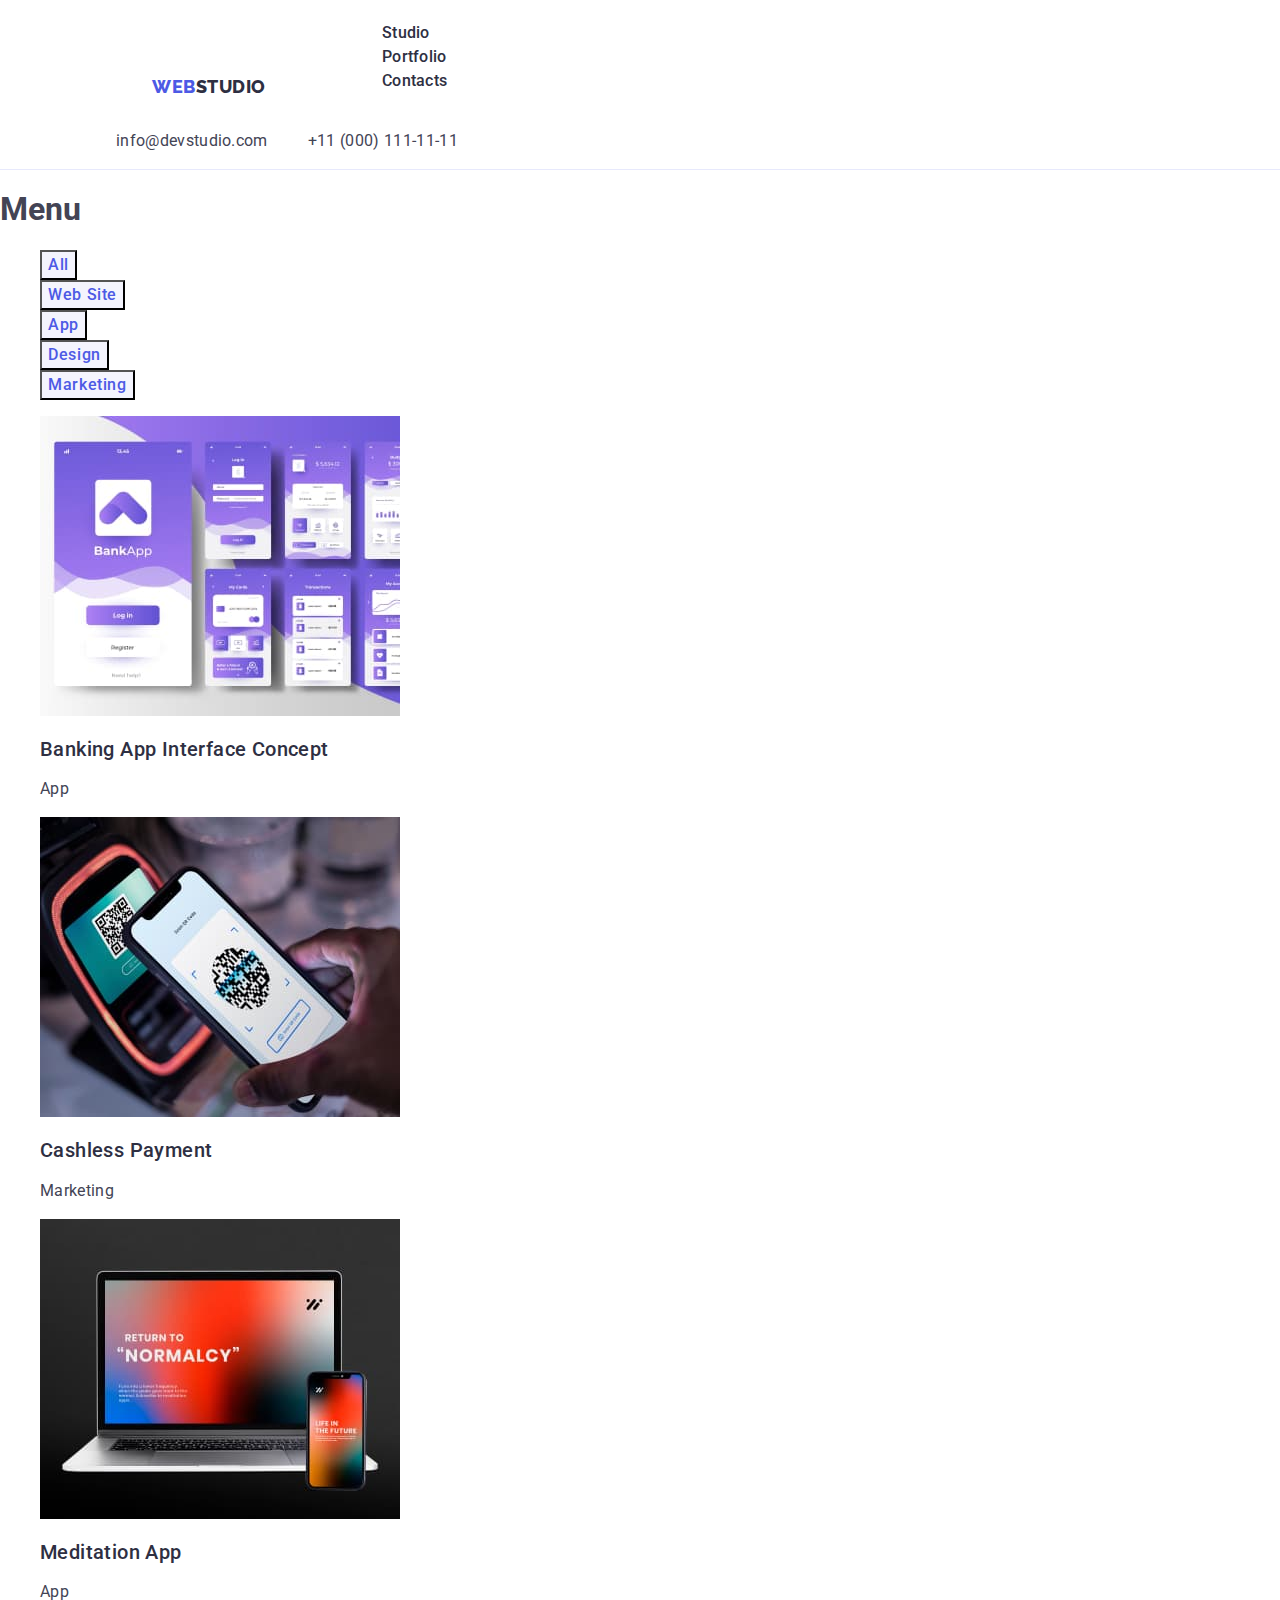
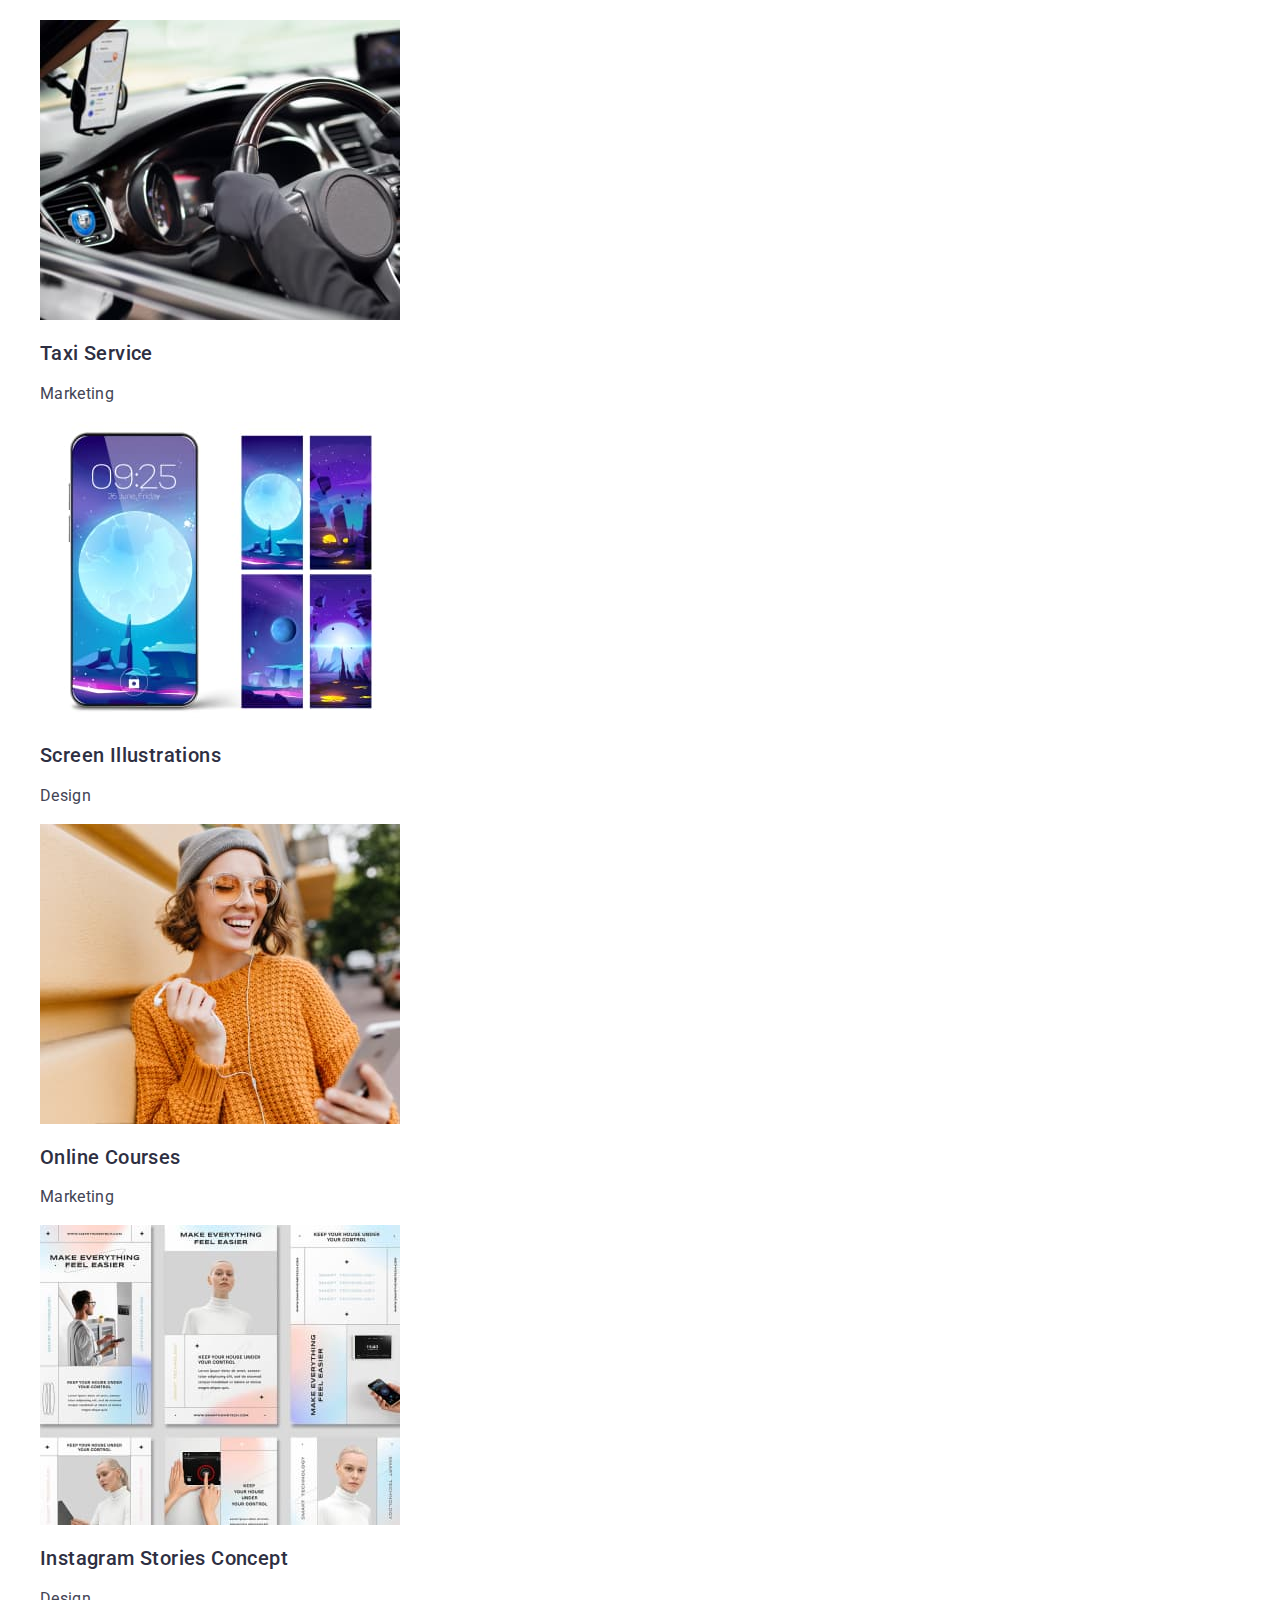
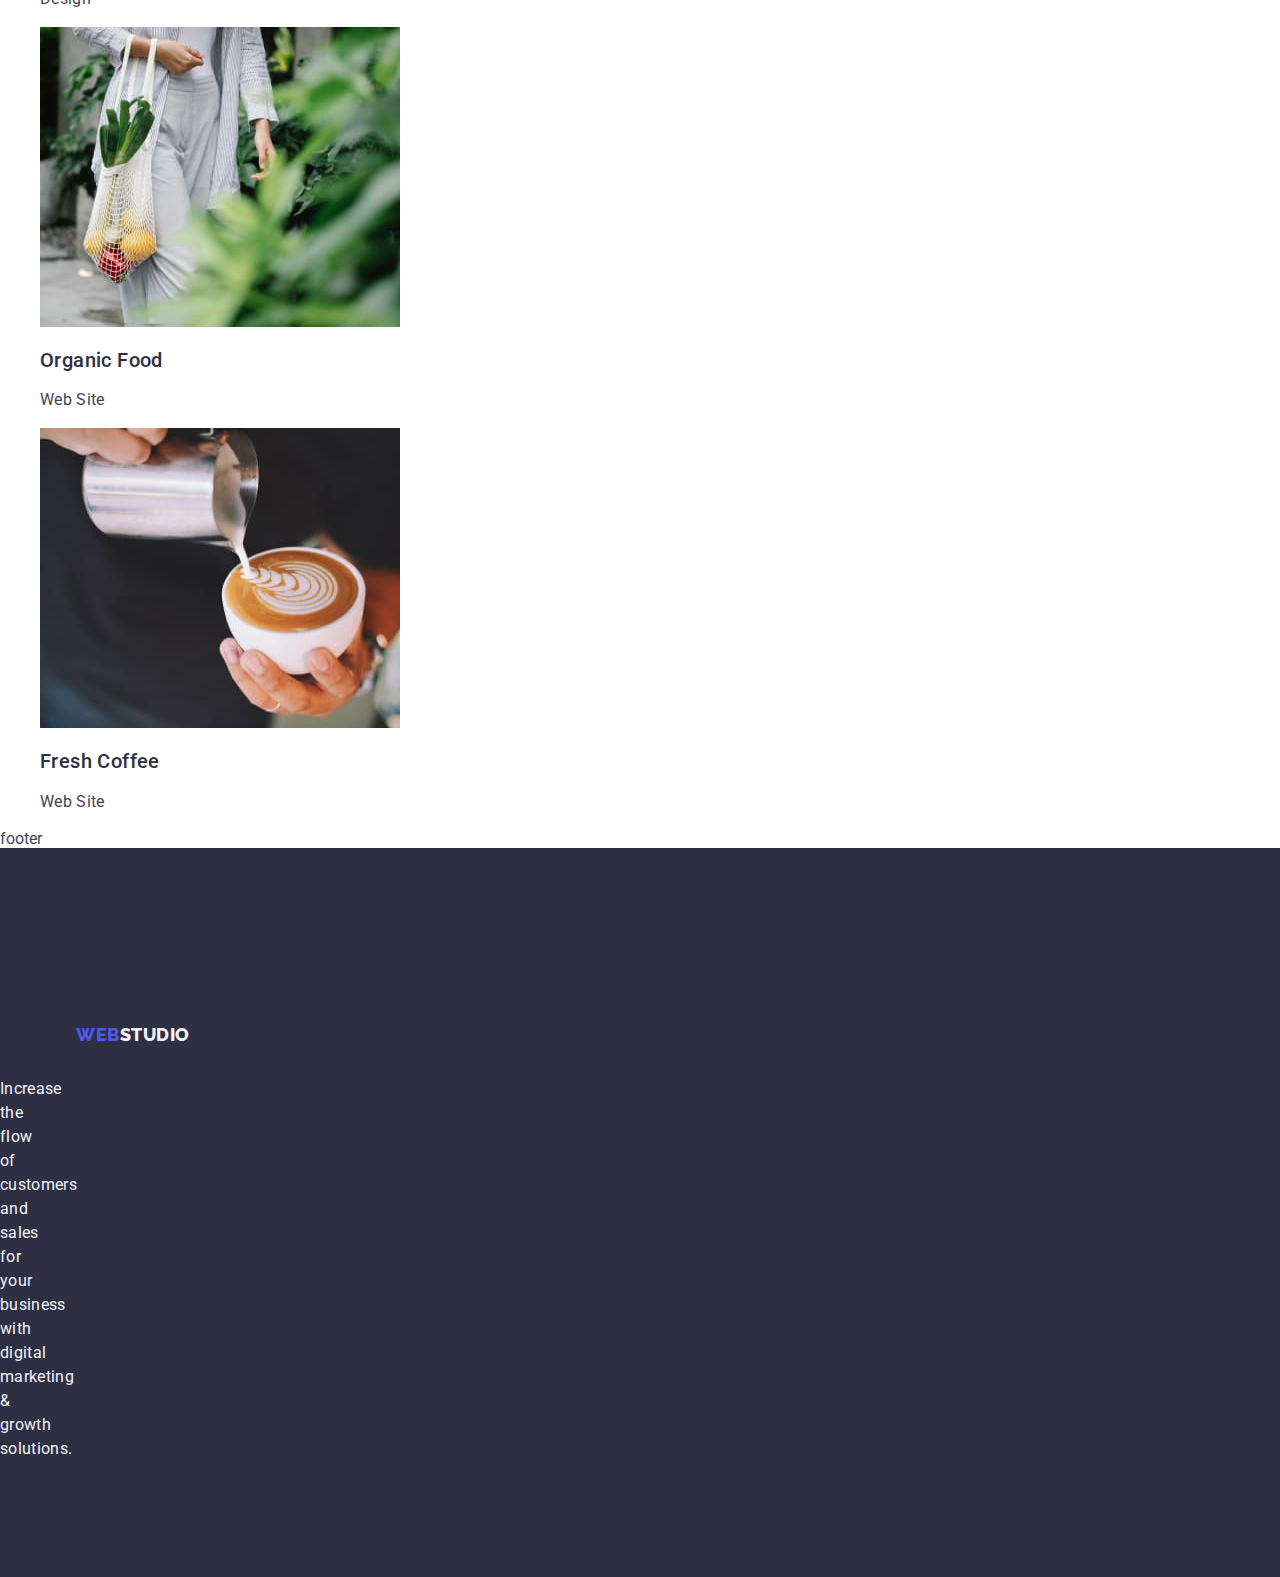
==== portfolio.html @ c464f92c "section4" ====
<!DOCTYPE html>
<html lang="en">
<head>
    <meta charset="UTF-8">
    <meta name="viewport" content="width=device-width, initial-scale=1.0">
    <link rel="stylesheet"
    href="https://cdnjs.cloudflare.com/ajax/libs/modern-normalize/1.0.0/modern-normalize.min.css"
  />
    <link rel="preconnect" href="https://fonts.googleapis.com">
    <link rel="preconnect" href="https://fonts.gstatic.com" crossorigin>
    <link href="https://fonts.googleapis.com/css2?family=Raleway:wght@800&family=Roboto:wght@400;500;700;900&display=swap" rel="stylesheet">

    <link rel="stylesheet" href="./css/style.css">
    <title>HM3</title> 
</head>
<body>
    <header class="header">
        <div class="containers container">
        <nav class="navigation">
            <a class="logo link" href="./index.html"
            >Web<span class="inside-logo">Studio</span></a>
            <ul class="list">
                <li><a class="item link" href="./index.html">Studio</a></li>
                <li><a class="item link" href="./portfolio.html">Portfolio</a></li>
                <li><a class="item link" href="">Contacts</a></li>
            </ul>
        </nav>
        <address class="address">
        <ul class="list add">
            <li class="contact" ><a class="contacts link" href="mailto:info@devstudio.com">info@devstudio.com</a></li>
            <li class="contact" ><a class="contacts link" href="tel:+110001111111">+11 (000) 111-11-11</a></li>
        </ul>
        </address>
         </div>
    </header>
 <main> 
    <!--section  -->
     <section>
        <h1 class="header-button">Menu</h1>
    <ul class="list">
        <li><button class="button-portfolio" type="button">All</button></li>
        <li><button class="button-portfolio" type="button">Web Site</button></li>
        <li><button class="button-portfolio" type="button">App</button></li>
        <li><button class="button-portfolio" type="button">Design</button></li>
        <li><button class="button-portfolio" type="button">Marketing</button></li>
    </ul>
    
    <ul class="list">
        <li>
            <a class="link" href="">
            <img class="link" src="./images/bankapp.jpg" alt="bank-app" width="360">
            <h2 class="image">Banking App Interface Concept</h2>
            <p class="text-image">App</p>
            </a>
        </li>
        
        <li>
            <a class="link" href="">
            <img class="link" src="./images/cashless.jpg" alt="hustle-free" width="360">
            <h2 class="image">Cashless Payment</h2>
            <p class="text-image">Marketing</p>
            </a>
        </li>

        <li>
            <a class="link" href="">
            <img class="link" src="./images/meditationapp.jpg" alt="relaxing-app" width="360">
            <h2 class="image">Meditation App</h2>
            <p class="text-image">App</p>
            </a>
        </li>

        <li>
            <a class="link" href="">
            <img class="link" src="./images/taxi.jpg" alt="service" width="360">
            <h2 class="image">Taxi Service</h2>
            <p class="text-image">Marketing</p>
            </a>
        </li>

        <li>
            <a class="link" href="">
            <img class="link" src="./images/screen.jpg" alt="theme" width="360">
            <h2 class="image">Screen Illustrations</h2>
            <p class="text-image">Design</p>
            </a>
        </li>

        <li>
            <a class="link" href="">
            <img class="link" src="./images/online-course.jpg" alt="courses" width="360">
            <h2 class="image">Online Courses</h2>
            <p class="text-image">Marketing</p>
            </a>
        </li>

        <li>
            <a class="link" href="">
            <img class="link" src="./images/insta-stories.jpg" alt="concept" width="360">
            <h2 class="image">Instagram Stories Concept</h2>
            <p class="text-image">Design</p>
            </a>
        </li>

        <li>
            <a class="link" href="">
            <img class="link" src="./images/organic.jpg" alt="food" width="360">
            <h2 class="image">Organic Food</h2>
            <p class="text-image">Web Site</p>
            </a>
        </li>

        <li>
            <a class="link" href="">
            <img class="link" src="./images/coffee.jpg" alt="coffee-art" width="360">
            <h2 class="image">Fresh Coffee</h2>
            <p class="text-image">Web Site</p>
            </a>
        </li>
    </ul>

    </section>
    </main>
     footer 
    <footer class="footer">
        <a class="logo link" href="./index.html"
            >Web<span class="footer-logo">Studio</span></a>
            <p class="footer-text">Increase the flow of customers and
                sales for your business with digital
                marketing & growth solutions.
            </p>
    </footer>
    
</body>
</html>
---- css/style.css ----
:root {
    --CLOUD: #F4F4FD;
    --CORNFLOWER: #E7E9FC;
    --IRIS: #4D5AE5;
    --NAVY-BLUE: #2E2F42;
    --SLATE: #434455;
    --WHITE: #FFFFFF; 
    --moderate-blue: #404bbf;
}
/* index page */
body {
    font-family: "Roboto", sans-serif;
    color: var(--SLATE);
    background-color: var(--WHITE);
}
/* header */
.header{
    border-bottom: 1px solid #e7e9fc;
}
.top-head {
    display: flex;
    justify-content: space-between;
}
.container{
    width: 1158px;
    margin: 0 auto;
    padding: 0 15px; 
}
.navigation, .address {
    display: flex;
    align-items: center;
}
 .logo {
    font-family: "Raleway", sans-serif;
    font-weight: 800;
    font-size: 18px;
    line-height: 1.17;
    letter-spacing: 0.03em;
    text-transform: uppercase;
    color: var(--IRIS);
 }
 .logo{
    margin: 76px;
 }
 .link {
    text-decoration: none;
 }
.inside-logo {
    color: var(--NAVY-BLUE);
}
.list {
    list-style: none;
}
.menu{
    display: flex;
    gap: 40px;
}
.item{
    padding: 24px 0;
}

.item {
    font-weight: 500;
    font-size: 16px;
    line-height: 1.5;
    letter-spacing: 0.02em;
    color: var(--NAVY-BLUE);
    text-decoration: none;
}
.item:hover,
.item:focus {
    color: var(--moderate-blue);
}
.address {
    font-style: normal;
}
.contact>.contacts{
    font-size: 16px;
    line-height: 1.5;
    letter-spacing: 0.02em;
    color:var(--SLATE);
}
.add{
    display: flex;
    gap: 40px;
}
.contact>.contacts:hover,
.contact>.contacts:focus{
    color: var(--moderate-blue);
}
/* section1 */
.section-one {
    background-color: var(--NAVY-BLUE);
    padding: 188px 0;
}
.header-one {
    font-size: 56px;
    line-height: 1.07;
    text-align: center;
    letter-spacing: 0.02em;
    color: var(--WHITE);
    max-width: 496px;
    margin: auto;
}
.button-one {
    background-color: var(--IRIS);
    font-family: "Roboto", sans-serif;
    font-weight: 500;
    font-size: 16px;
    line-height: 1.5;
    letter-spacing: 0.04em;
    color: var(--WHITE);
    cursor: pointer;
}
.button-one:hover,
.button-one:focus {
    background-color: var(--moderate-blue);
}
.button-one{
    display: block;
    min-width: 169px;
    height: 56px;
    border: none;
    border-radius: 4px;
    margin: auto;
}
    /* section2 */
.section-two{
    padding: 120px 0;
}
.visually-hidden{
    position: absolute;
    width: 1px;
    height: 1px;
    margin: -1px;
    border: 0;
    padding: 0;
    white-space: nowrap;
    clip-path: inset(100%);
    clip: rect(0 0 0 0);
    overflow: hidden;
  }
.sec{
    display: flex;
    gap: 24px;
}
.list-header {
    font-weight: 500;
    font-size: 20px;
    line-height: 1.2;
    letter-spacing: 0.02em;
    color: var(--NAVY-BLUE);
    flex-basis: calc((100% - 72px) / 4)
    margin-bottom: 8px;
}
.list-text {
    font-size: 16px;
    line-height: 1.5;
    letter-spacing: 0.02em;
    color: var(--SLATE);
}
/* section3 */
.section-three{
    padding: 120px;
}
.image-link{
    flex-basis: calc((100% - 48px) / 3) ;
}
.header-title {
    font-size: 36px;
    line-height: 1.11;
    text-align: center;
    letter-spacing: 0.02em;
    text-transform: capitalize;
    color: var(--NAVY-BLUE);
    margin-bottom: 72px;
}
/* section4 */
.section-four {
    background-color: var(--CLOUD);
    padding: 120px 0;
}
.team {
    background-color: var(--WHITE);
    flex-basis: calc((100% - 72px) / 4);
    border-radius: (0px 0px 4px 4px);
}
.team-info {
    padding: 32px 0;
}
.name{
    margin-bottom: 8px;
    text-align: center;
}
.position{
    text-align: center;
}
/* footer */
.footer {
    background-color: var(--NAVY-BLUE);
    padding: 100px 0;
}
.logo{
    display: inline-block;
    margin-bottom: 16px;

}
.footer-logo {
    color: var(--CLOUD);
}
.footer-text {
    line-height: 1.5;
    letter-spacing: 0.02em;
    color: var(--CLOUD);
    max-width: 26px;
}


/* portfolio page */

.button-portfolio {
    color: var(--IRIS);
    background-color: var(--CLOUD);
    font-family: "Roboto", sans-serif;
    font-weight: 500;
    font-size: 16px;
    line-height: 1.5;
    letter-spacing: 0.04em;
    cursor: pointer;
   
}
.button-portfolio:hover,
.button-portfolio:focus {
    color: var(--WHITE);
    background-color: var(--moderate-blue);
}
/* list of pictures */
.link{
    text-decoration: none;
}
.image{
    font-weight: 500;
    font-size: 20px;
    line-height: 1.2;
    letter-spacing: 0.02em;
    color: var(--NAVY-BLUE);
}
.text-image{
    font-size: 16px;
    line-height: 1.5;
    letter-spacing: 0.02em;
    color: var(--SLATE);
}
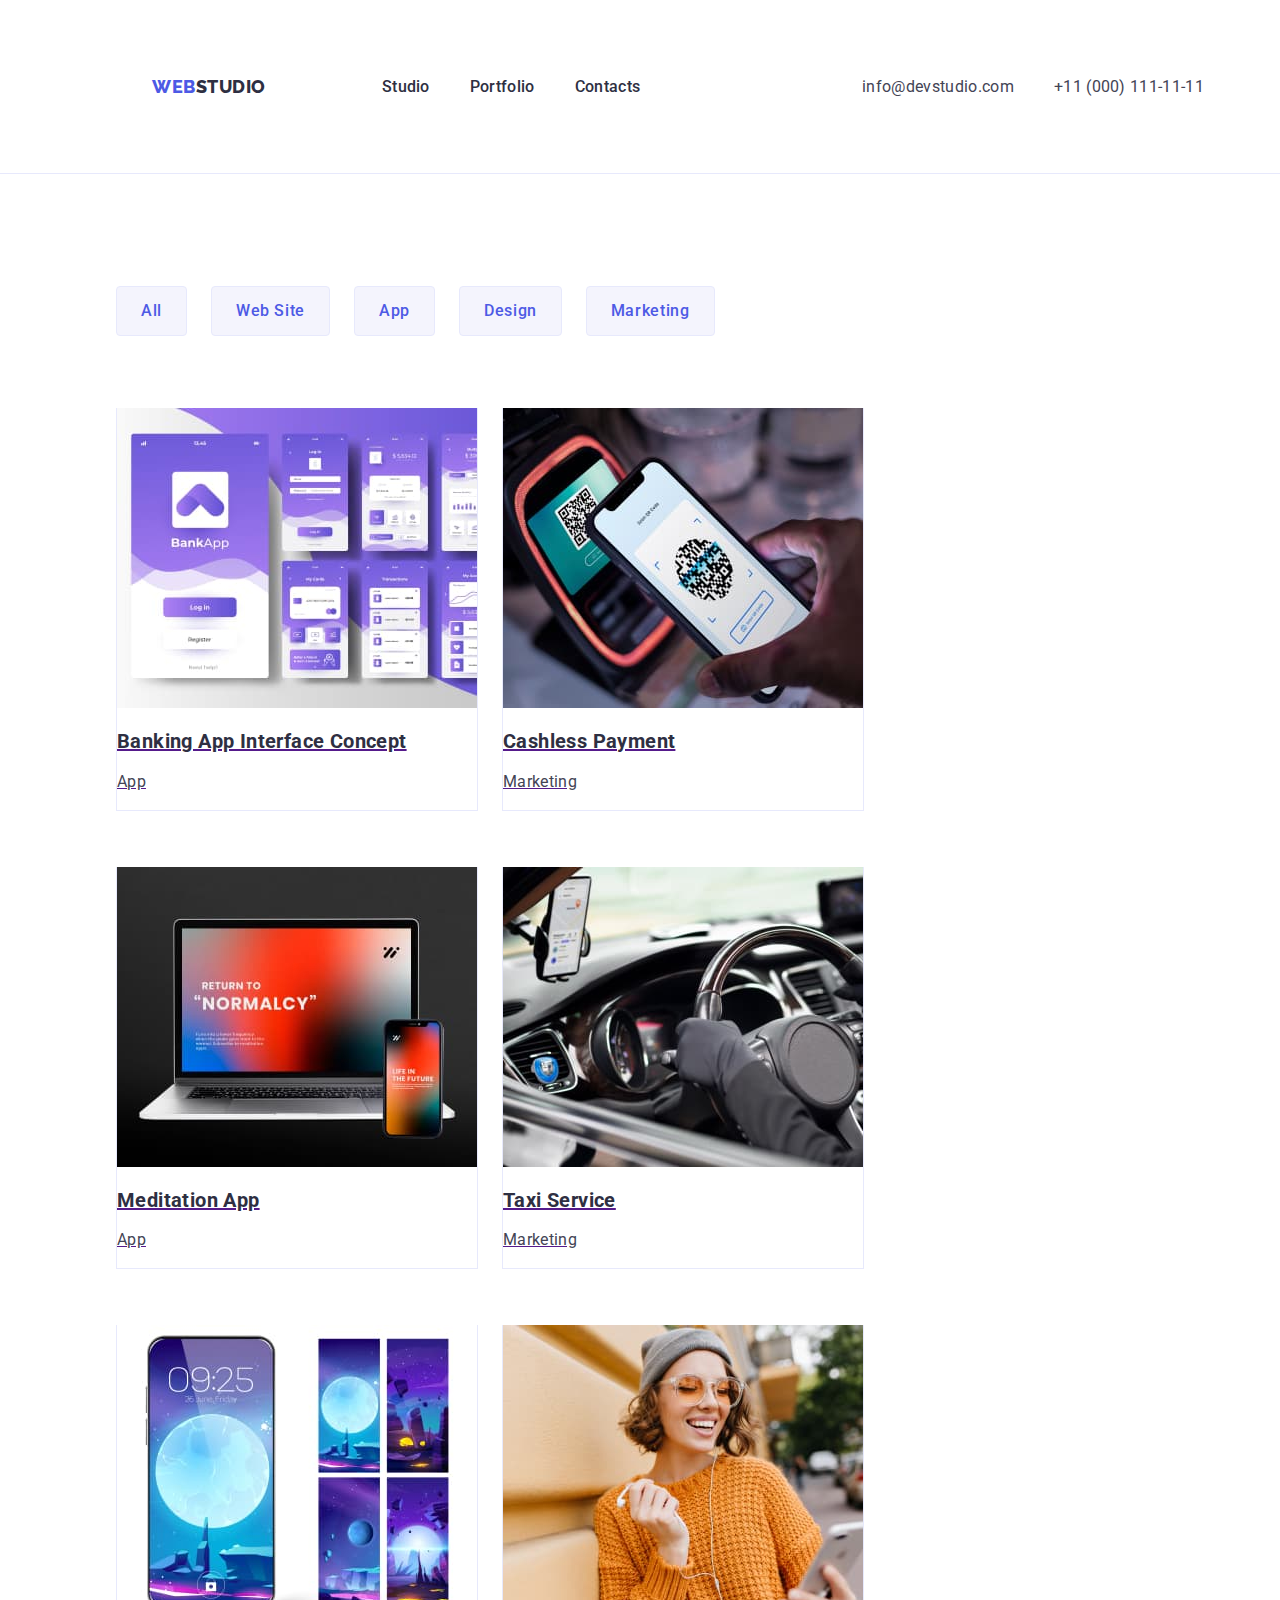
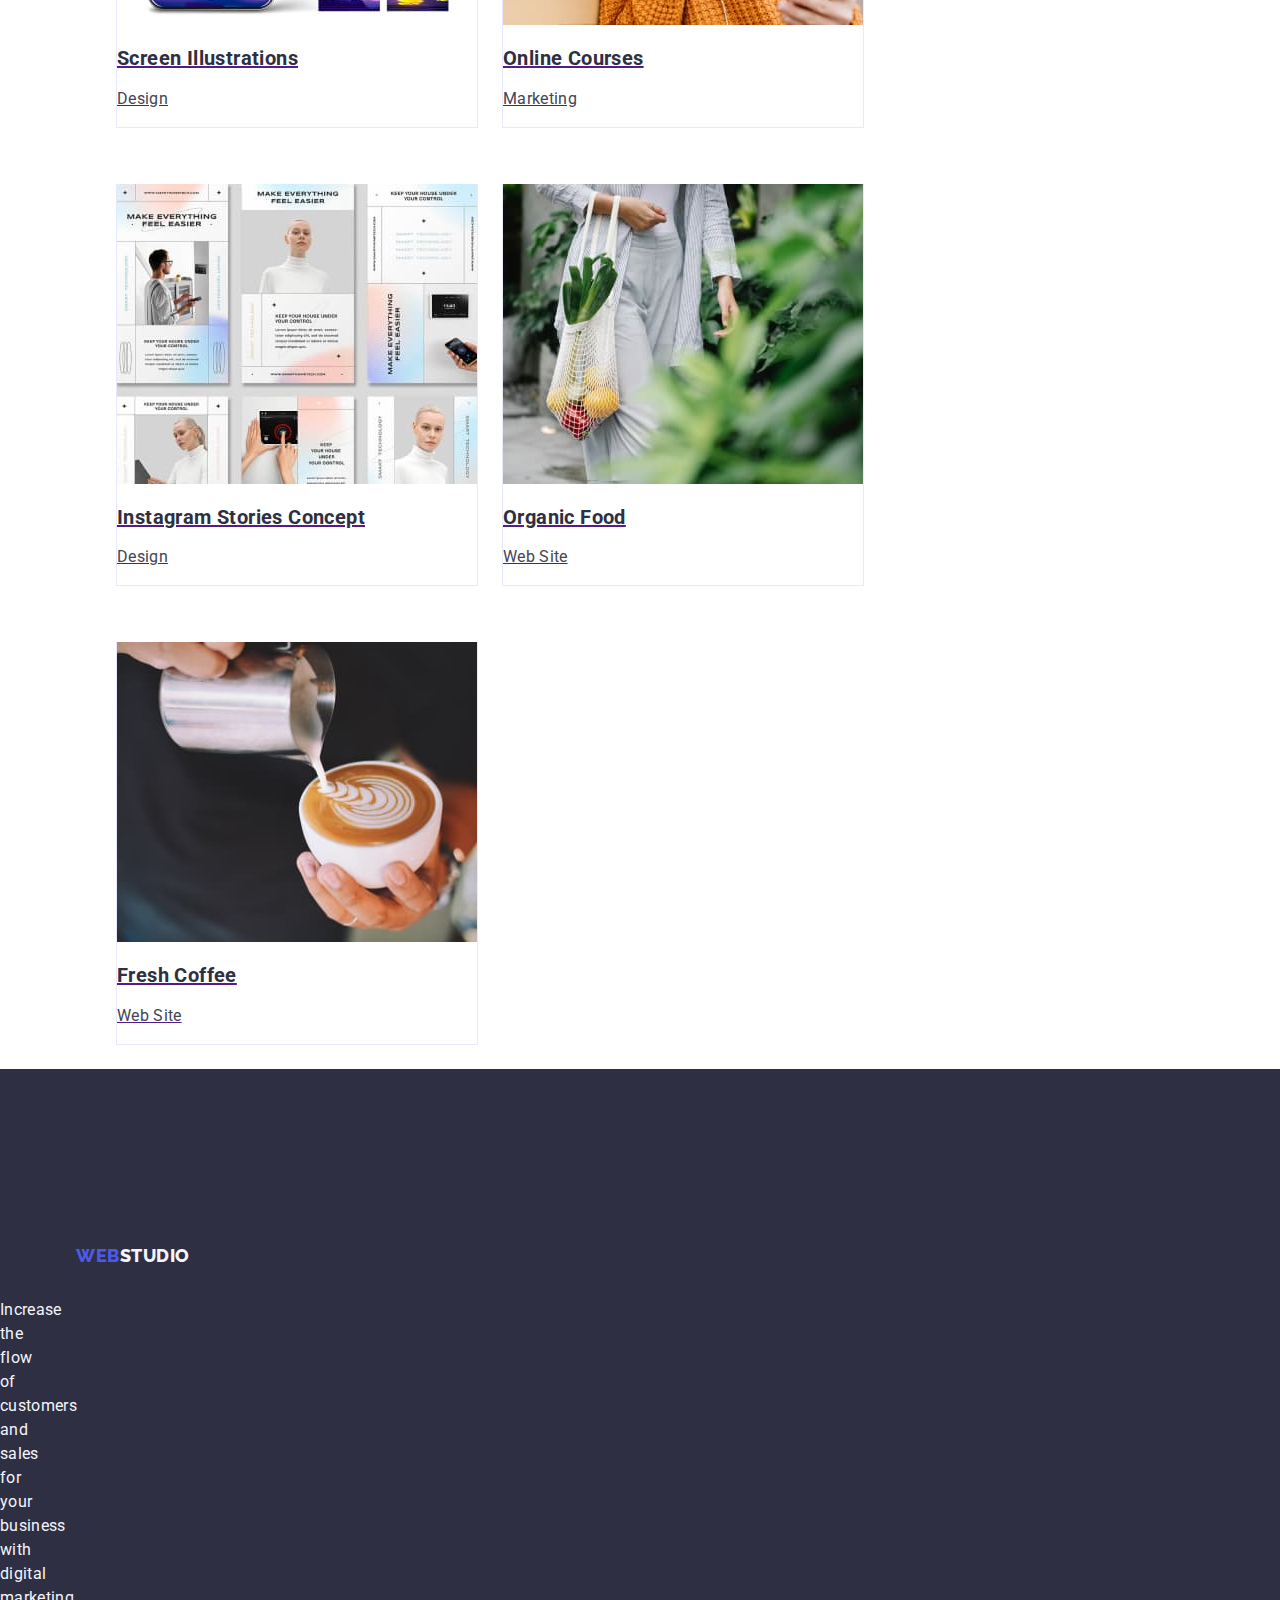
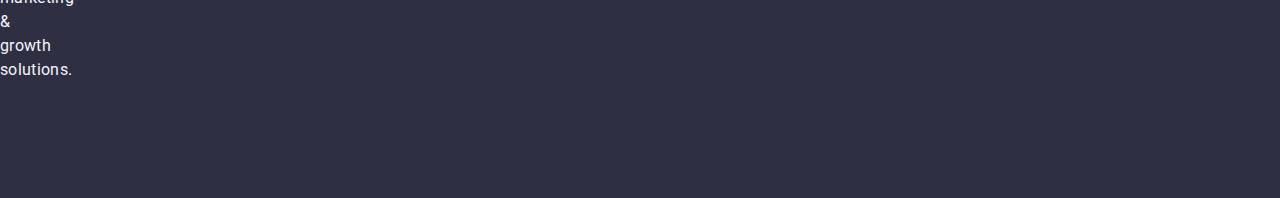
==== commit 06f4b0c3: "final1" ====
--- a/portfolio.html
+++ b/portfolio.html
@@ -15,11 +15,11 @@
 </head>
 <body>
     <header class="header">
-        <div class="containers container">
+        <div class="top-head container">
         <nav class="navigation">
             <a class="logo link" href="./index.html"
             >Web<span class="inside-logo">Studio</span></a>
-            <ul class="list">
+            <ul class="list menu">
                 <li><a class="item link" href="./index.html">Studio</a></li>
                 <li><a class="item link" href="./portfolio.html">Portfolio</a></li>
                 <li><a class="item link" href="">Contacts</a></li>
@@ -35,9 +35,10 @@
     </header>
  <main> 
     <!--section  -->
-     <section>
-        <h1 class="header-button">Menu</h1>
-    <ul class="list">
+     <section class="section-portfolio">
+        <div class="container">
+        <h1 class="visually-hidden">Menu</h1>
+    <ul class="list option">
         <li><button class="button-portfolio" type="button">All</button></li>
         <li><button class="button-portfolio" type="button">Web Site</button></li>
         <li><button class="button-portfolio" type="button">App</button></li>
@@ -45,83 +46,100 @@
         <li><button class="button-portfolio" type="button">Marketing</button></li>
     </ul>
     
-    <ul class="list">
+    <ul class=" svc list">
         <li>
-            <a class="link" href="">
-            <img class="link" src="./images/bankapp.jpg" alt="bank-app" width="360">
-            <h2 class="image">Banking App Interface Concept</h2>
-            <p class="text-image">App</p>
-            </a>
+            <a class="svc-item" href="">
+                <div class="port-container">
+                    <img class="link" src="./images/bankapp.jpg" alt="bank-app" width="360">
+                     <h2 class="image">Banking App Interface Concept</h2>
+                     <p class="text-image">App</p>
+                </div>
+            </a>       
         </li>
         
         <li>
-            <a class="link" href="">
-            <img class="link" src="./images/cashless.jpg" alt="hustle-free" width="360">
-            <h2 class="image">Cashless Payment</h2>
-            <p class="text-image">Marketing</p>
+            <a class="svc-item" href="">
+                <div class="port-container">
+                    <img class="link" src="./images/cashless.jpg" alt="hustle-free" width="360">
+                    <h2 class="image">Cashless Payment</h2>
+                    <p class="text-image">Marketing</p>
+                </div>
             </a>
         </li>
 
         <li>
-            <a class="link" href="">
-            <img class="link" src="./images/meditationapp.jpg" alt="relaxing-app" width="360">
-            <h2 class="image">Meditation App</h2>
-            <p class="text-image">App</p>
+            <a class="svc-item" href="">
+                <div class="port-container">
+                    <img class="link" src="./images/meditationapp.jpg" alt="relaxing-app" width="360">
+                    <h2 class="image">Meditation App</h2>
+                    <p class="text-image">App</p>
+                </div>
             </a>
         </li>
 
         <li>
-            <a class="link" href="">
-            <img class="link" src="./images/taxi.jpg" alt="service" width="360">
-            <h2 class="image">Taxi Service</h2>
-            <p class="text-image">Marketing</p>
+            <a class="svc-item" href="">
+                <div class="port-container">
+                    <img class="link" src="./images/taxi.jpg" alt="service" width="360">
+                    <h2 class="image">Taxi Service</h2>
+                    <p class="text-image">Marketing</p>
+                </div>
             </a>
         </li>
 
         <li>
-            <a class="link" href="">
-            <img class="link" src="./images/screen.jpg" alt="theme" width="360">
-            <h2 class="image">Screen Illustrations</h2>
-            <p class="text-image">Design</p>
+            <a class="svc-item" href="">
+                <div class="port-container">
+                    <img class="link" src="./images/screen.jpg" alt="theme" width="360">
+                    <h2 class="image">Screen Illustrations</h2>
+                    <p class="text-image">Design</p>
+                </div>
             </a>
         </li>
 
         <li>
-            <a class="link" href="">
-            <img class="link" src="./images/online-course.jpg" alt="courses" width="360">
-            <h2 class="image">Online Courses</h2>
-            <p class="text-image">Marketing</p>
+            <a class="svc-item" href="">
+                <div class="port-container">
+                     <img class="link" src="./images/online-course.jpg" alt="courses" width="360">
+                     <h2 class="image">Online Courses</h2>
+                     <p class="text-image">Marketing</p>
+                </div>
             </a>
         </li>
 
         <li>
-            <a class="link" href="">
-            <img class="link" src="./images/insta-stories.jpg" alt="concept" width="360">
-            <h2 class="image">Instagram Stories Concept</h2>
-            <p class="text-image">Design</p>
+            <a class="svc-item" href="">
+                <div class="port-container">
+                    <img class="link" src="./images/insta-stories.jpg" alt="concept" width="360">
+                    <h2 class="image">Instagram Stories Concept</h2>
+                    <p class="text-image">Design</p>
+                </div>
             </a>
         </li>
 
         <li>
-            <a class="link" href="">
-            <img class="link" src="./images/organic.jpg" alt="food" width="360">
-            <h2 class="image">Organic Food</h2>
-            <p class="text-image">Web Site</p>
+            <a class="svc-item" href="">
+                <div class="port-container">
+                    <img class="link" src="./images/organic.jpg" alt="food" width="360">
+                    <h2 class="image">Organic Food</h2>
+                    <p class="text-image">Web Site</p>
+                </div>
             </a>
         </li>
 
         <li>
-            <a class="link" href="">
-            <img class="link" src="./images/coffee.jpg" alt="coffee-art" width="360">
-            <h2 class="image">Fresh Coffee</h2>
-            <p class="text-image">Web Site</p>
+            <a class="svc-item" href="">
+                <div class="port-container">
+                    <img class="link" src="./images/coffee.jpg" alt="coffee-art" width="360">
+                    <h2 class="image">Fresh Coffee</h2>
+                    <p class="text-image">Web Site</p>
+                </div>
             </a>
         </li>
     </ul>
 
     </section>
     </main>
-     footer 
     <footer class="footer">
         <a class="logo link" href="./index.html"
             >Web<span class="footer-logo">Studio</span></a>
@@ -130,6 +148,6 @@
                 marketing & growth solutions.
             </p>
     </footer>
-    
+    </div>
 </body>
 </html>--- a/css/style.css
+++ b/css/style.css
@@ -39,6 +39,9 @@
     text-transform: uppercase;
     color: var(--IRIS);
  }
+ #img{display: block;
+
+ }
  .logo{
     margin: 76px;
  }
@@ -51,7 +54,7 @@
 .list {
     list-style: none;
 }
-.menu{
+.menu {
     display: flex;
     gap: 40px;
 }
@@ -150,7 +153,7 @@
     line-height: 1.2;
     letter-spacing: 0.02em;
     color: var(--NAVY-BLUE);
-    flex-basis: calc((100% - 72px) / 4)
+    flex-basis: calc((100% - 72px) / 4);
     margin-bottom: 8px;
 }
 .list-text {
@@ -160,11 +163,11 @@
     color: var(--SLATE);
 }
 /* section3 */
-.section-three{
+.section-three {
     padding: 120px;
 }
-.image-link{
-    flex-basis: calc((100% - 48px) / 3) ;
+.image-link {
+    flex-basis: calc((100% - 48px) / 3);
 }
 .header-title {
     font-size: 36px;
@@ -183,7 +186,10 @@
 .team {
     background-color: var(--WHITE);
     flex-basis: calc((100% - 72px) / 4);
-    border-radius: (0px 0px 4px 4px);
+    border-top-left-radius: 0px;
+    border-top-right-radius: 0px; 
+    border-top-right-radius: 4px; 
+    border-bottom-left-radius: 4px;
 }
 .team-info {
     padding: 32px 0;
@@ -200,7 +206,7 @@
     background-color: var(--NAVY-BLUE);
     padding: 100px 0;
 }
-.logo{
+.footer .link{
     display: inline-block;
     margin-bottom: 16px;
 
@@ -214,7 +220,6 @@
     color: var(--CLOUD);
     max-width: 26px;
 }
-
 
 /* portfolio page */
 
@@ -227,18 +232,46 @@
     line-height: 1.5;
     letter-spacing: 0.04em;
     cursor: pointer;
-   
+   padding: 12px 24px;
+   border: 1px solid var(--CORNFLOWER);
+   border-radius: 4px;
 }
 .button-portfolio:hover,
 .button-portfolio:focus {
     color: var(--WHITE);
     background-color: var(--moderate-blue);
+    border: 1px solid transparent;
+}
+
+    /* main */
+.section-portfolio{
+    padding-top: 96px;
+}
+.option{
+    display: flex;
+    gap: 24px;
+    margin-bottom: 72px;
 }
 /* list of pictures */
 .link{
     text-decoration: none;
 }
-.image{
+.svc {
+    display: flex;
+    flex-wrap: wrap;
+    column-gap: 24px;
+    row-gap: 48px;
+}
+.svc-item{
+    flex-basis: ((100% - 48px) / 3);
+}
+.port-container{
+    padding: 32px 16ox;
+    border: 1px solid var(--CORNFLOWER);
+    border-top: none;
+    margin-bottom: 8px;
+}
+.image{s
     font-weight: 500;
     font-size: 20px;
     line-height: 1.2;
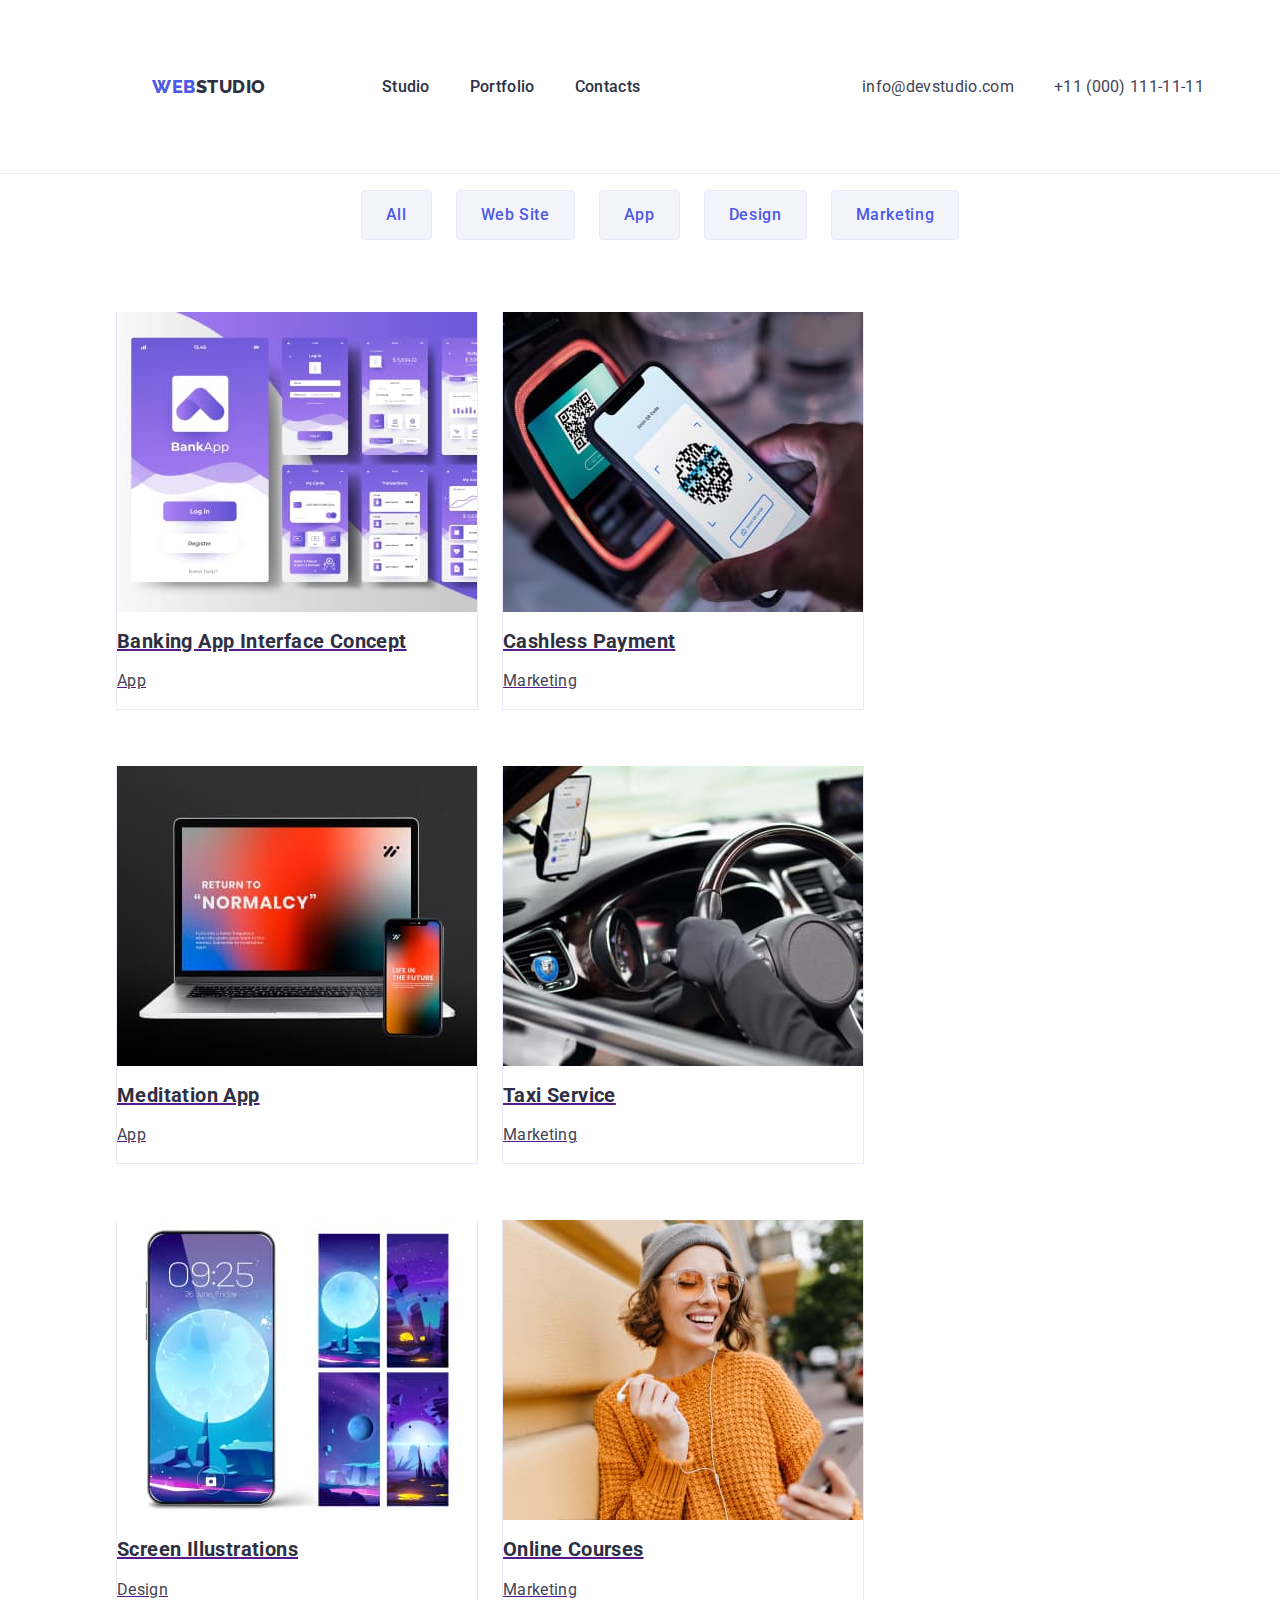
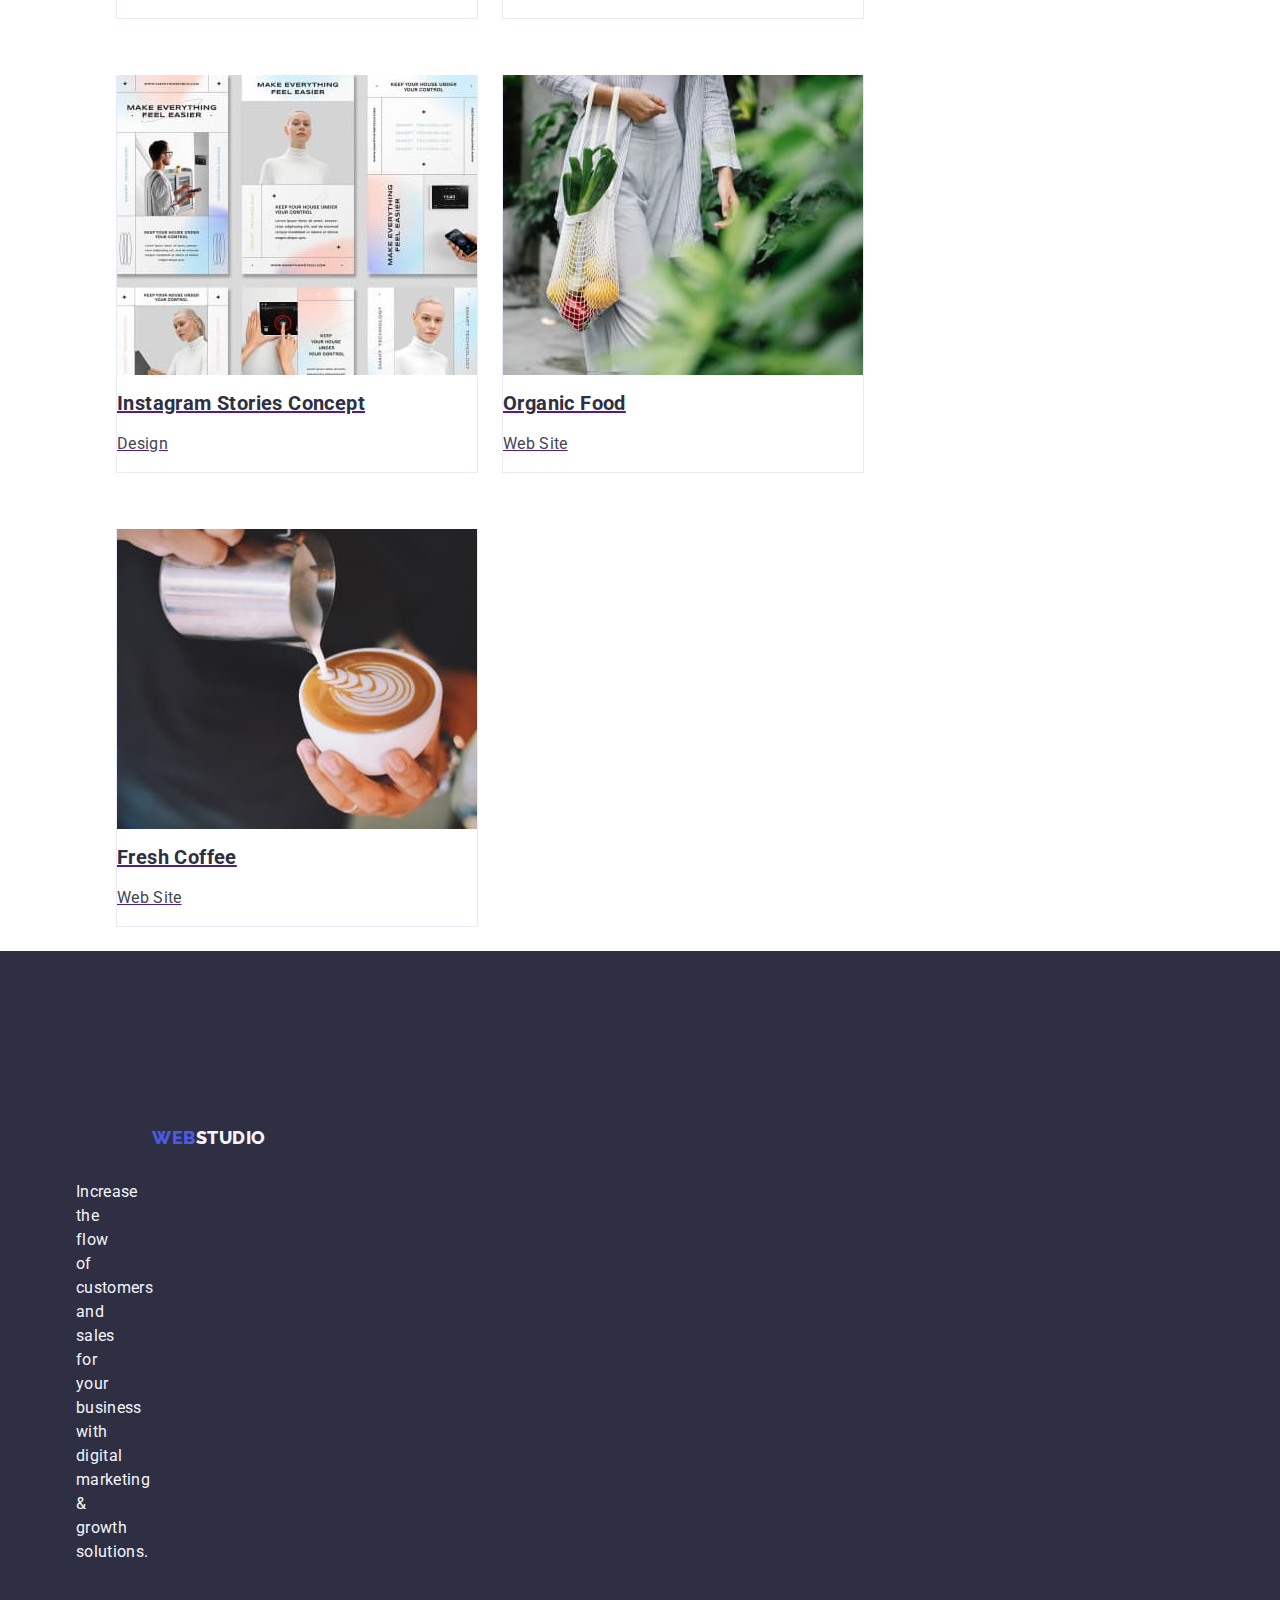
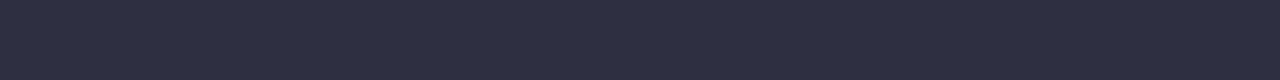
==== commit e7d2c6a6: "final 2" ====
--- a/portfolio.html
+++ b/portfolio.html
@@ -137,17 +137,19 @@
             </a>
         </li>
     </ul>
-
+    </div>
     </section>
     </main>
     <footer class="footer">
+        <div class="container">
         <a class="logo link" href="./index.html"
             >Web<span class="footer-logo">Studio</span></a>
             <p class="footer-text">Increase the flow of customers and
                 sales for your business with digital
                 marketing & growth solutions.
-            </p>
+            </p>    
+        </div>
     </footer>
-    </div>
+
 </body>
 </html>--- a/css/style.css
+++ b/css/style.css
@@ -39,8 +39,8 @@
     text-transform: uppercase;
     color: var(--IRIS);
  }
- #img{display: block;
-
+ img {
+    display: block;
  }
  .logo{
     margin: 76px;
@@ -153,7 +153,7 @@
     line-height: 1.2;
     letter-spacing: 0.02em;
     color: var(--NAVY-BLUE);
-    flex-basis: calc((100% - 72px) / 4);
+    flex-basis: calc((100%-3*24px)/4);
     margin-bottom: 8px;
 }
 .list-text {
@@ -166,7 +166,7 @@
 .section-three {
     padding: 120px;
 }
-.image-link {
+.img-link {
     flex-basis: calc((100% - 48px) / 3);
 }
 .header-title {
@@ -186,10 +186,7 @@
 .team {
     background-color: var(--WHITE);
     flex-basis: calc((100% - 72px) / 4);
-    border-top-left-radius: 0px;
-    border-top-right-radius: 0px; 
-    border-top-right-radius: 4px; 
-    border-bottom-left-radius: 4px;
+    border-radius: 0 0 4px 4px;
 }
 .team-info {
     padding: 32px 0;
@@ -244,11 +241,12 @@
 }
 
     /* main */
-.section-portfolio{
-    padding-top: 96px;
+.sec-portfolio{
+    padding-top: 96px 0 120px 0;
 }
 .option{
     display: flex;
+    justify-content: center;
     gap: 24px;
     margin-bottom: 72px;
 }
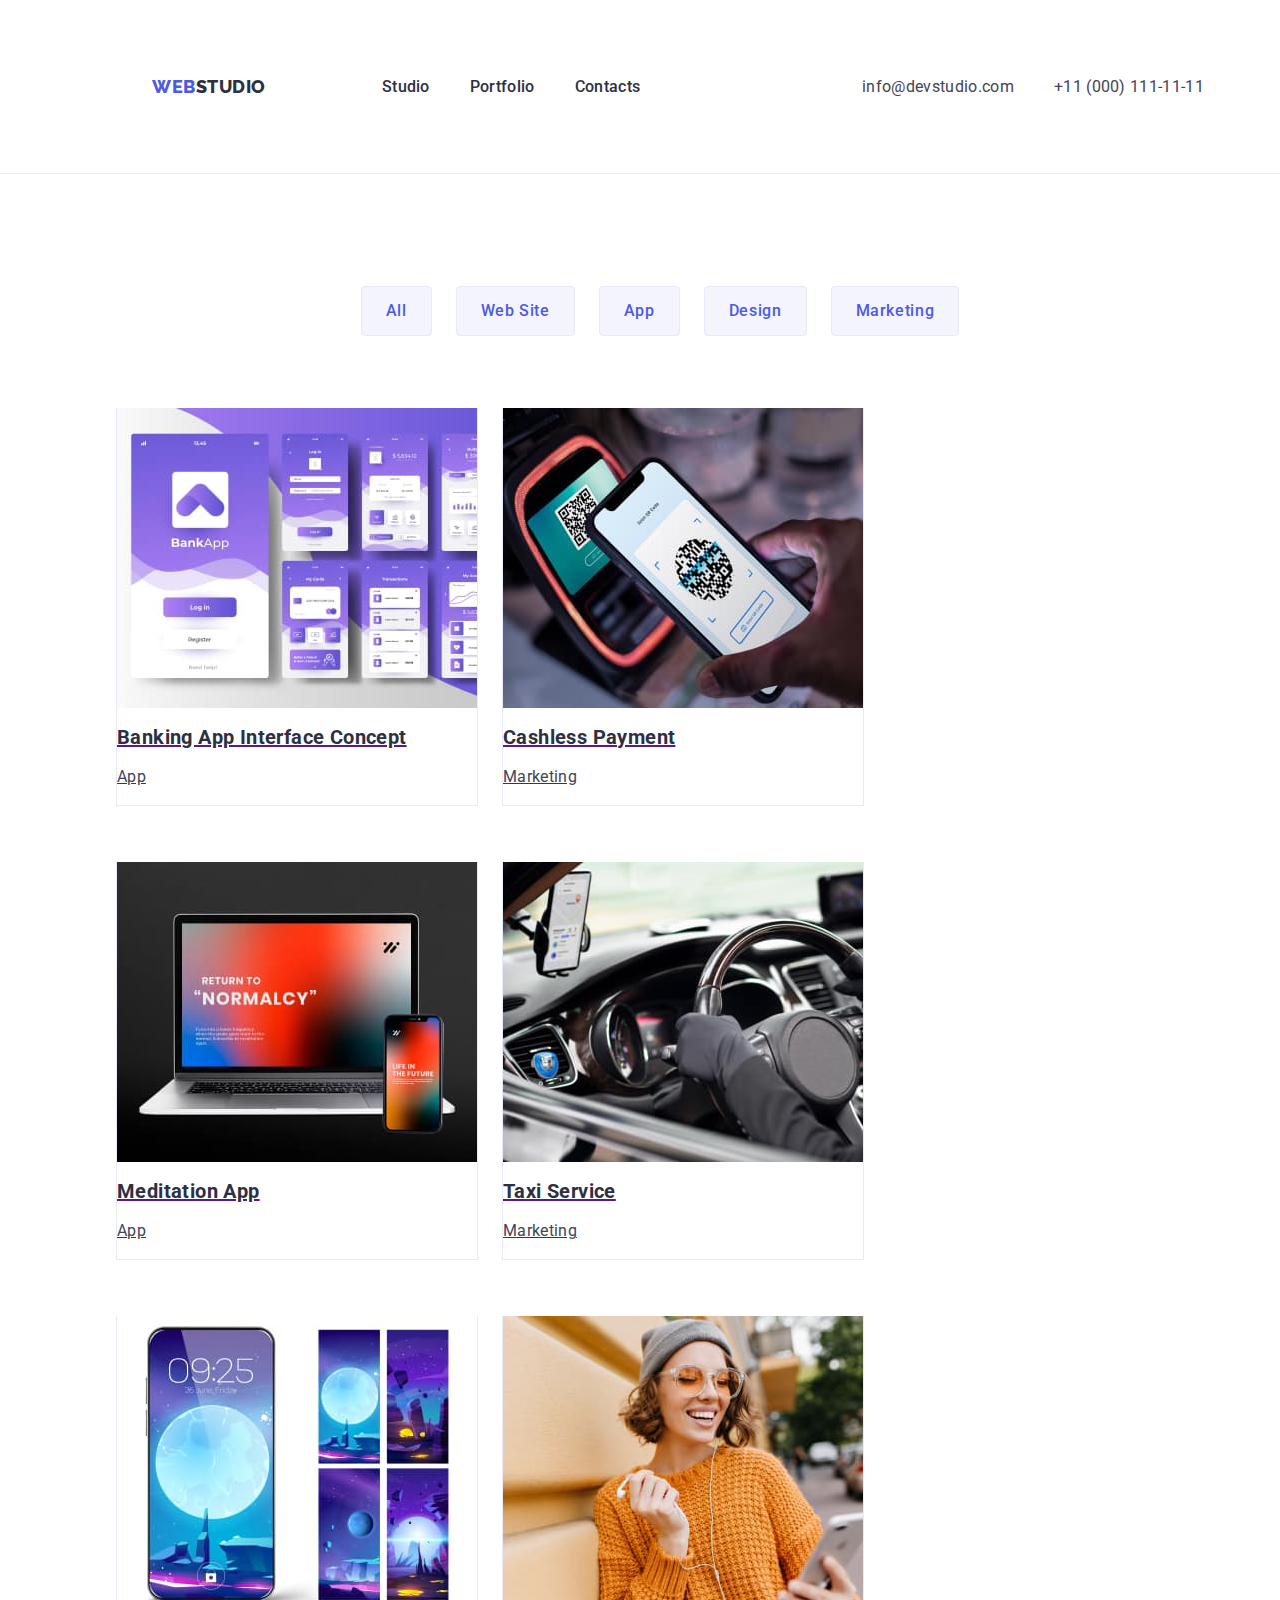
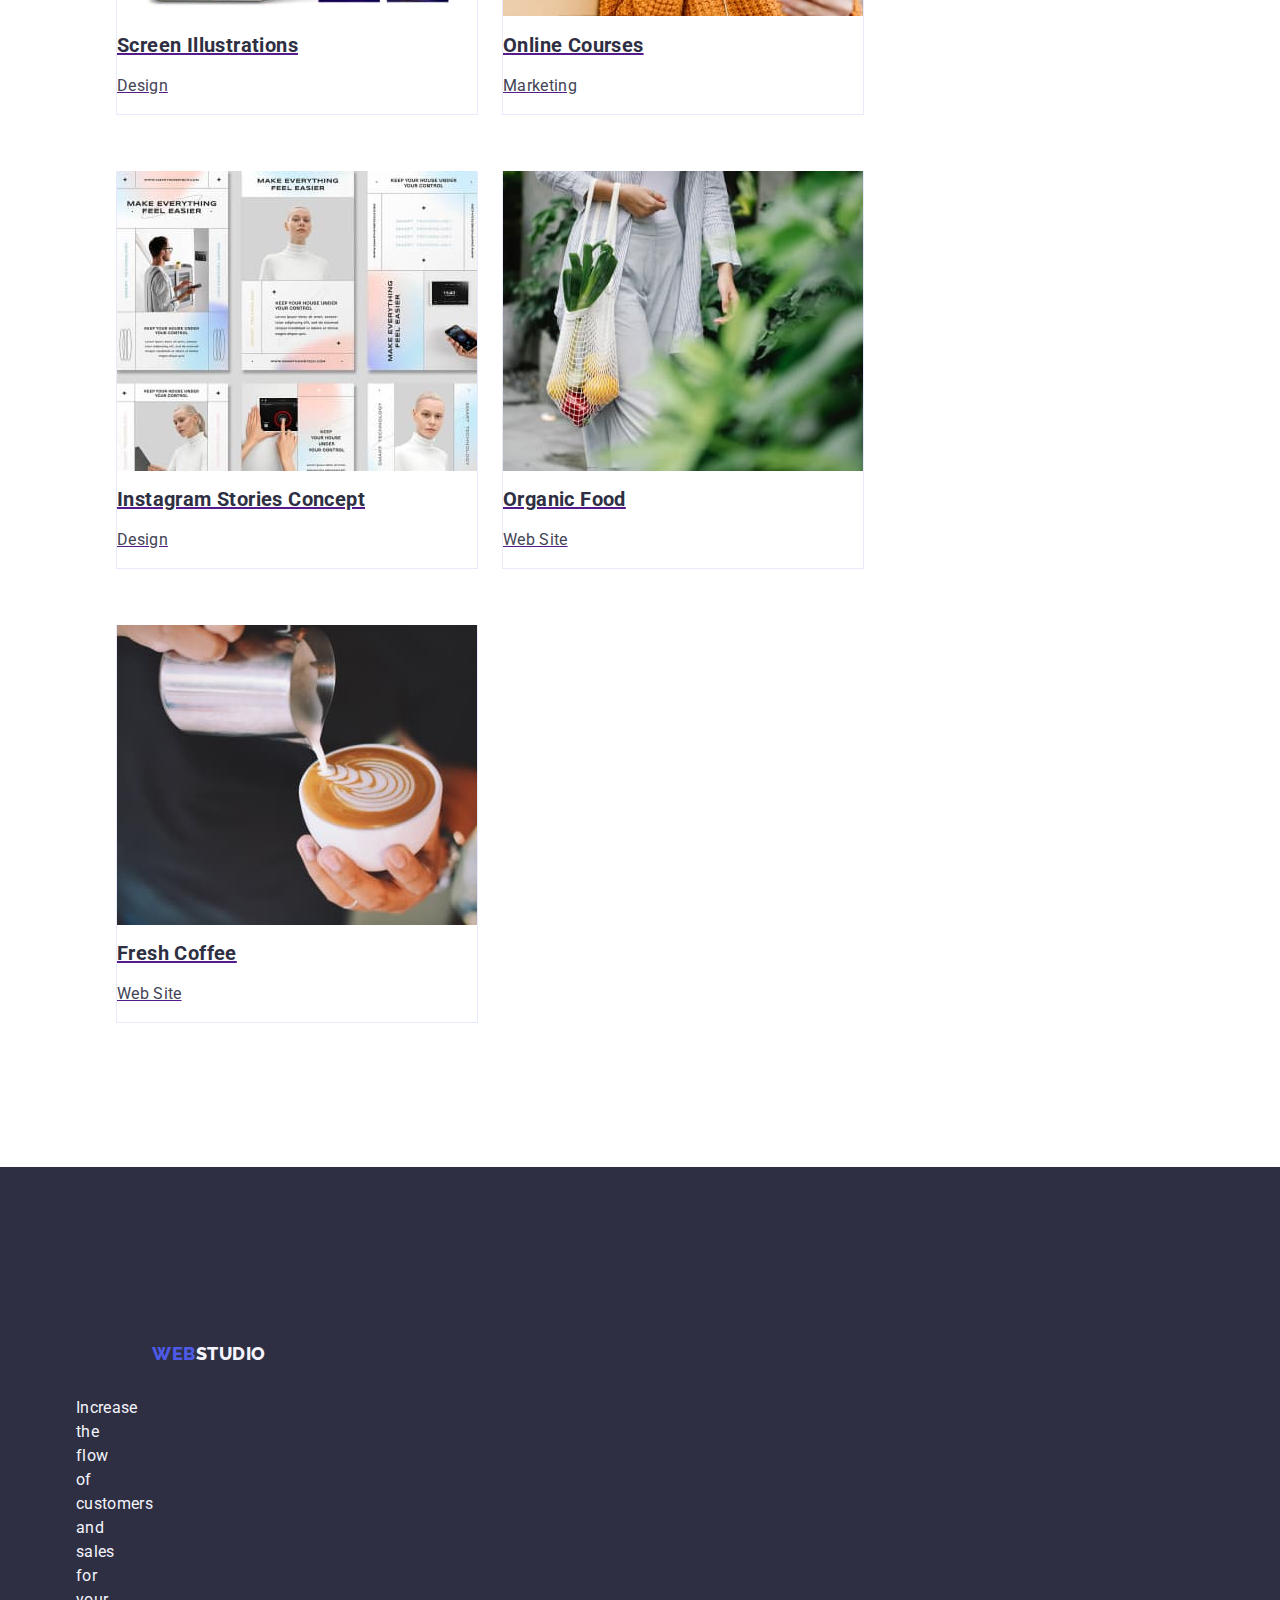
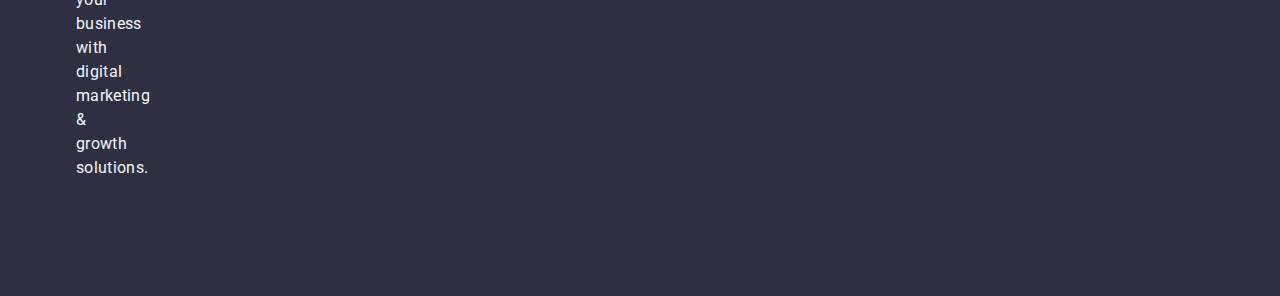
==== commit 54b0b38a: "final" ====
--- a/portfolio.html
+++ b/portfolio.html
@@ -35,7 +35,7 @@
     </header>
  <main> 
     <!--section  -->
-     <section class="section-portfolio">
+     <section class="section-five">
         <div class="container">
         <h1 class="visually-hidden">Menu</h1>
     <ul class="list option">
@@ -47,7 +47,7 @@
     </ul>
     
     <ul class=" svc list">
-        <li>
+        <li  class="img-info">
             <a class="svc-item" href="">
                 <div class="port-container">
                     <img class="link" src="./images/bankapp.jpg" alt="bank-app" width="360">
@@ -57,7 +57,7 @@
             </a>       
         </li>
         
-        <li>
+        <li  class="img-info">
             <a class="svc-item" href="">
                 <div class="port-container">
                     <img class="link" src="./images/cashless.jpg" alt="hustle-free" width="360">
@@ -65,9 +65,9 @@
                     <p class="text-image">Marketing</p>
                 </div>
             </a>
-        </li>
+        </li  class="img-info">
 
-        <li>
+        <li class="img-info">
             <a class="svc-item" href="">
                 <div class="port-container">
                     <img class="link" src="./images/meditationapp.jpg" alt="relaxing-app" width="360">
@@ -77,7 +77,7 @@
             </a>
         </li>
 
-        <li>
+        <li  class="img-info">
             <a class="svc-item" href="">
                 <div class="port-container">
                     <img class="link" src="./images/taxi.jpg" alt="service" width="360">
@@ -87,7 +87,7 @@
             </a>
         </li>
 
-        <li>
+        <li class="img-info">
             <a class="svc-item" href="">
                 <div class="port-container">
                     <img class="link" src="./images/screen.jpg" alt="theme" width="360">
@@ -97,7 +97,7 @@
             </a>
         </li>
 
-        <li>
+        <li class="img-info">
             <a class="svc-item" href="">
                 <div class="port-container">
                      <img class="link" src="./images/online-course.jpg" alt="courses" width="360">
@@ -107,7 +107,7 @@
             </a>
         </li>
 
-        <li>
+        <li class="img-info">
             <a class="svc-item" href="">
                 <div class="port-container">
                     <img class="link" src="./images/insta-stories.jpg" alt="concept" width="360">
@@ -117,7 +117,7 @@
             </a>
         </li>
 
-        <li>
+        <li class="img-info">
             <a class="svc-item" href="">
                 <div class="port-container">
                     <img class="link" src="./images/organic.jpg" alt="food" width="360">
@@ -127,7 +127,7 @@
             </a>
         </li>
 
-        <li>
+        <li class="img-info">
             <a class="svc-item" href="">
                 <div class="port-container">
                     <img class="link" src="./images/coffee.jpg" alt="coffee-art" width="360">
--- a/css/style.css
+++ b/css/style.css
@@ -153,8 +153,10 @@
     line-height: 1.2;
     letter-spacing: 0.02em;
     color: var(--NAVY-BLUE);
-    flex-basis: calc((100%-3*24px)/4);
     margin-bottom: 8px;
+}
+.info{
+    width: calc((100% - 3 * 24px) / 4);
 }
 .list-text {
     font-size: 16px;
@@ -166,7 +168,7 @@
 .section-three {
     padding: 120px;
 }
-.img-link {
+.img-info {
     flex-basis: calc((100% - 48px) / 3);
 }
 .header-title {
@@ -241,8 +243,8 @@
 }
 
     /* main */
-.sec-portfolio{
-    padding-top: 96px 0 120px 0;
+.section-five {
+    padding: 96px 0 120px 0;
 }
 .option{
     display: flex;
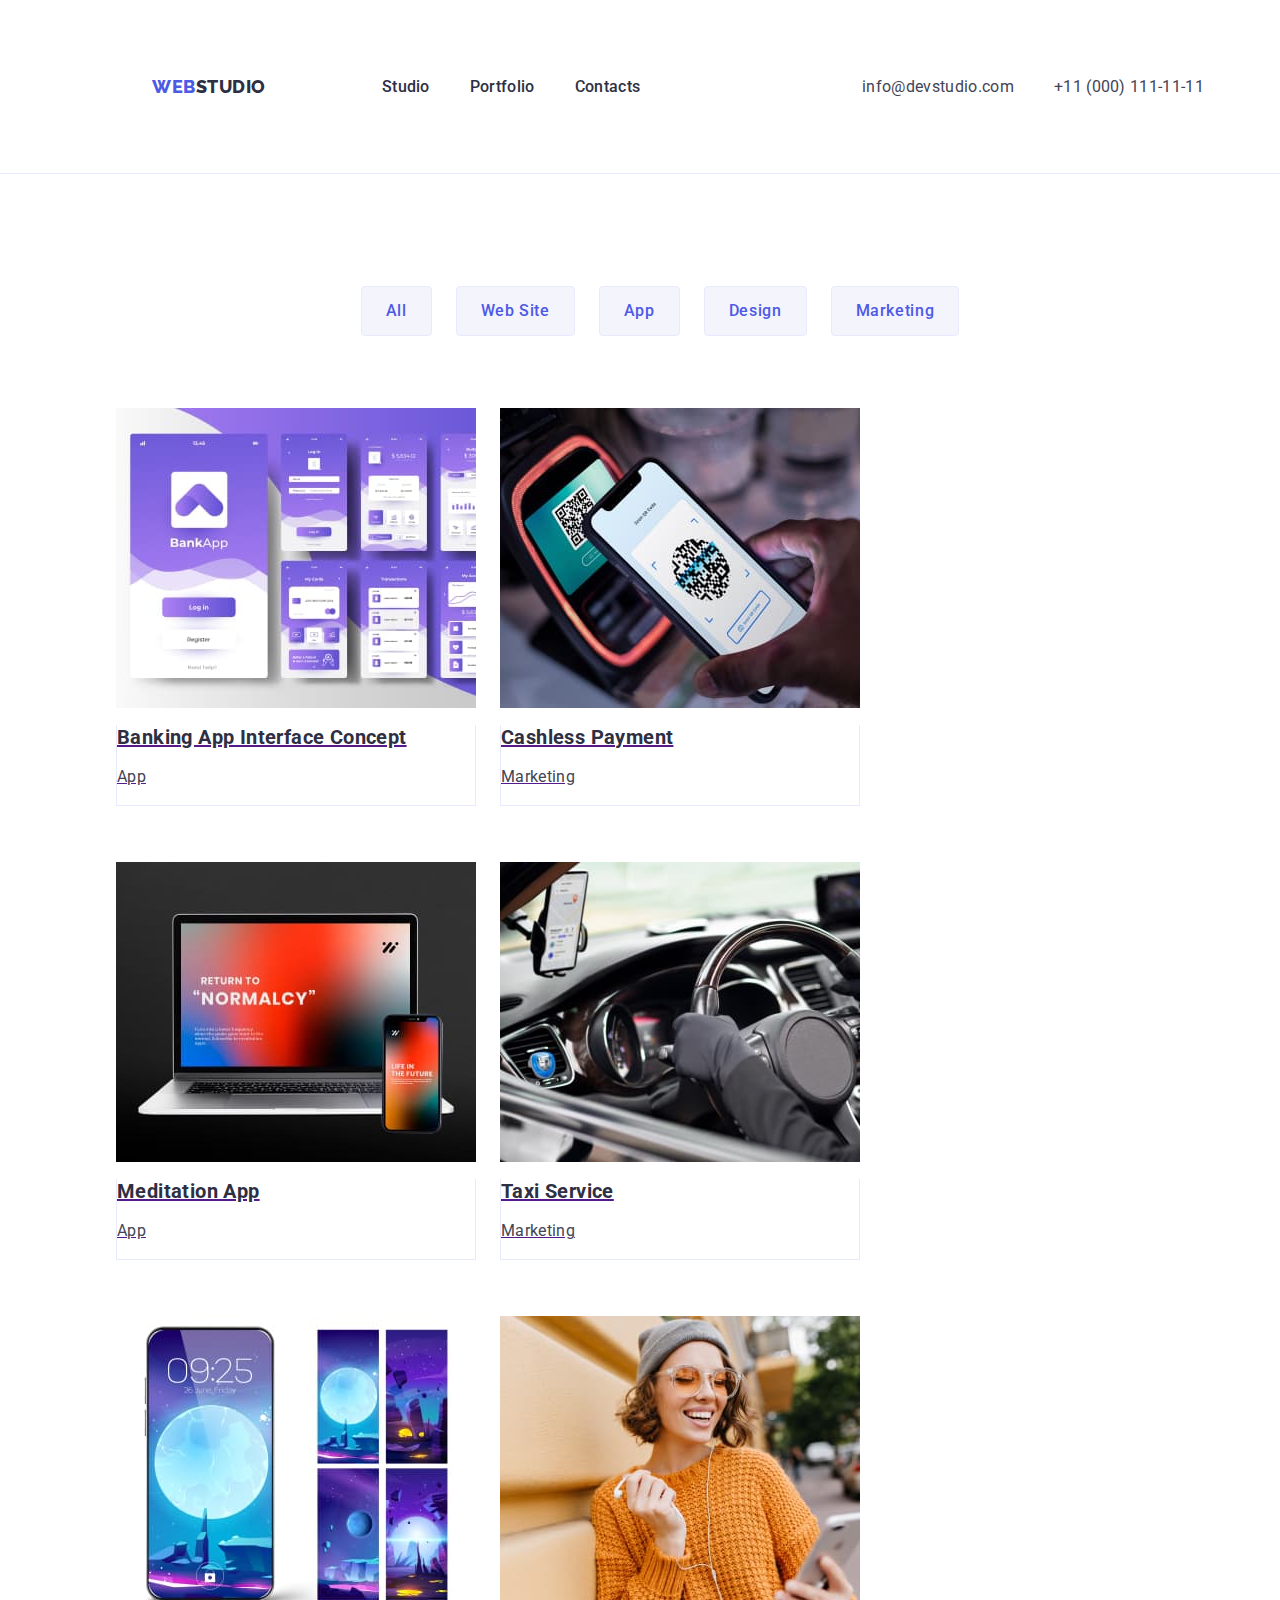
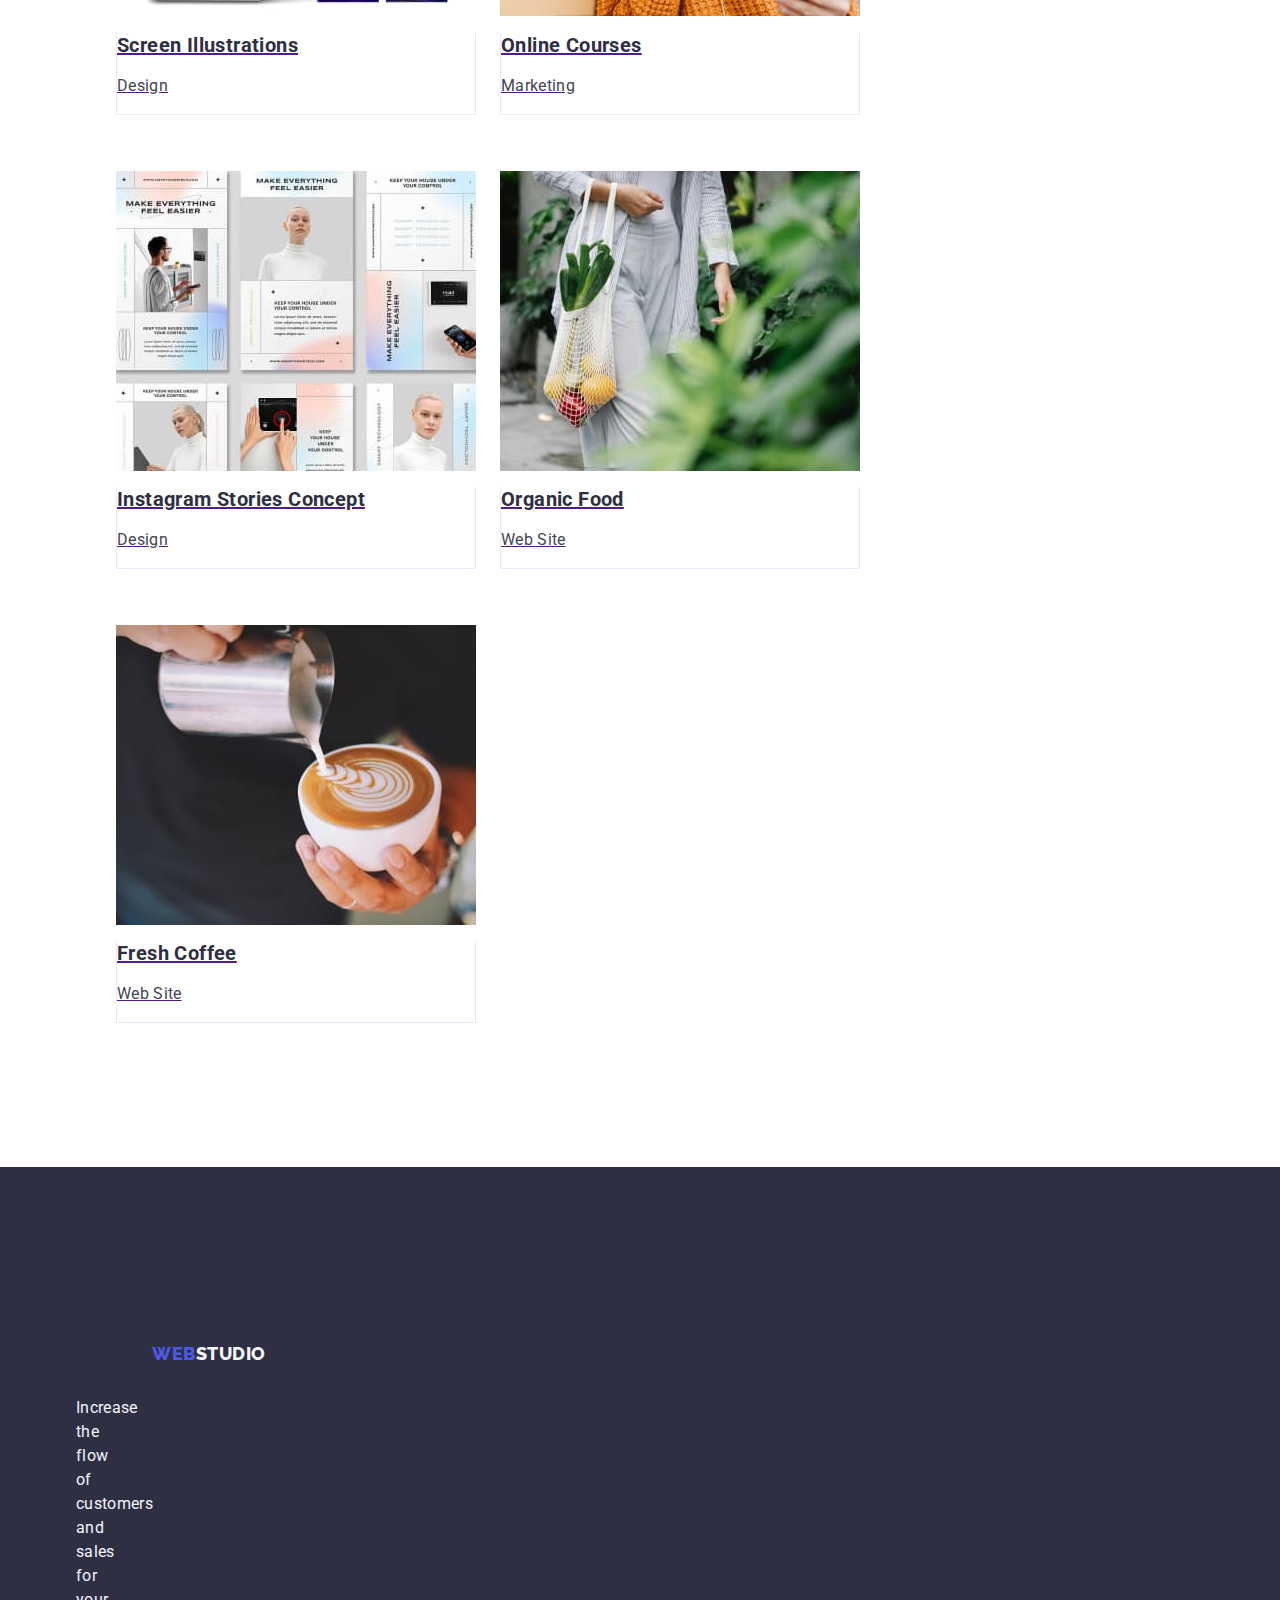
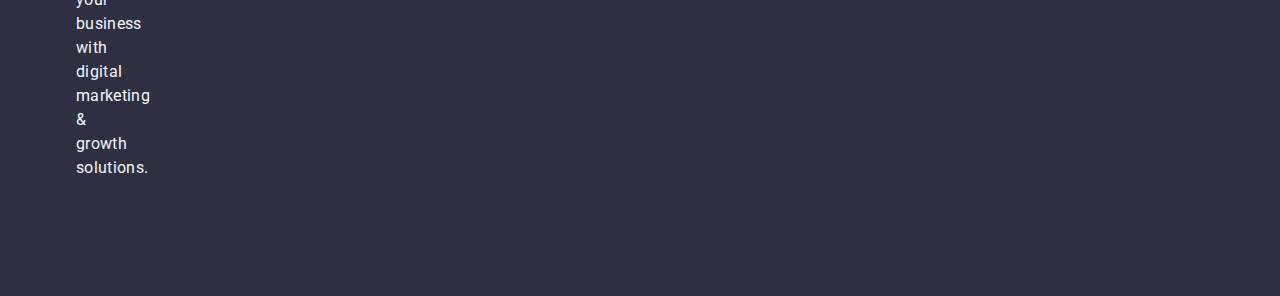
==== commit 5221c931: "final final" ====
--- a/portfolio.html
+++ b/portfolio.html
@@ -47,80 +47,88 @@
     </ul>
     
     <ul class=" svc list">
-        <li  class="img-info">
+        <li  class="svc-info">
             <a class="svc-item" href="">
+                
+                <img class="link" src="./images/bankapp.jpg" alt="bank-app" width="360">
                 <div class="port-container">
-                    <img class="link" src="./images/bankapp.jpg" alt="bank-app" width="360">
                      <h2 class="image">Banking App Interface Concept</h2>
                      <p class="text-image">App</p>
                 </div>
             </a>       
         </li>
         
-        <li  class="img-info">
+        <li  class="svc-info">
             <a class="svc-item" href="">
+                
+                <img class="link" src="./images/cashless.jpg" alt="hustle-free" width="360">
                 <div class="port-container">
-                    <img class="link" src="./images/cashless.jpg" alt="hustle-free" width="360">
                     <h2 class="image">Cashless Payment</h2>
                     <p class="text-image">Marketing</p>
                 </div>
             </a>
-        </li  class="img-info">
+        </li>
 
-        <li class="img-info">
+        <li class="svc-info">
             <a class="svc-item" href="">
+               
+                <img class="link" src="./images/meditationapp.jpg" alt="relaxing-app" width="360">
                 <div class="port-container">
-                    <img class="link" src="./images/meditationapp.jpg" alt="relaxing-app" width="360">
                     <h2 class="image">Meditation App</h2>
                     <p class="text-image">App</p>
                 </div>
             </a>
         </li>
 
-        <li  class="img-info">
+        <li  class="svc-info">
             <a class="svc-item" href="">
+                
+                <img class="link" src="./images/taxi.jpg" alt="service" width="360">
                 <div class="port-container">
-                    <img class="link" src="./images/taxi.jpg" alt="service" width="360">
                     <h2 class="image">Taxi Service</h2>
                     <p class="text-image">Marketing</p>
                 </div>
             </a>
         </li>
 
-        <li class="img-info">
+        <li class="svc-info">
             <a class="svc-item" href="">
+               
+                <img class="link" src="./images/screen.jpg" alt="theme" width="360">
                 <div class="port-container">
-                    <img class="link" src="./images/screen.jpg" alt="theme" width="360">
                     <h2 class="image">Screen Illustrations</h2>
                     <p class="text-image">Design</p>
                 </div>
             </a>
         </li>
 
-        <li class="img-info">
+        <li class="svc-info">
             <a class="svc-item" href="">
-                <div class="port-container">
-                     <img class="link" src="./images/online-course.jpg" alt="courses" width="360">
+                
+                 <img class="link" src="./images/online-course.jpg" alt="courses" width="360">
+                 <div class="port-container">
                      <h2 class="image">Online Courses</h2>
                      <p class="text-image">Marketing</p>
                 </div>
             </a>
         </li>
 
-        <li class="img-info">
+        <li class="svc-info">
             <a class="svc-item" href="">
+                
+                <img class="link" src="./images/insta-stories.jpg" alt="concept" width="360">
                 <div class="port-container">
-                    <img class="link" src="./images/insta-stories.jpg" alt="concept" width="360">
                     <h2 class="image">Instagram Stories Concept</h2>
                     <p class="text-image">Design</p>
                 </div>
             </a>
         </li>
 
-        <li class="img-info">
+        <li class="svc-info">
             <a class="svc-item" href="">
+                
+                <img class="link" src="./images/organic.jpg" alt="food" width="360">
                 <div class="port-container">
-                    <img class="link" src="./images/organic.jpg" alt="food" width="360">
                     <h2 class="image">Organic Food</h2>
                     <p class="text-image">Web Site</p>
                 </div>
@@ -129,8 +137,9 @@
 
         <li class="img-info">
             <a class="svc-item" href="">
+            
+                <img class="link" src="./images/coffee.jpg" alt="coffee-art" width="360">
                 <div class="port-container">
-                    <img class="link" src="./images/coffee.jpg" alt="coffee-art" width="360">
                     <h2 class="image">Fresh Coffee</h2>
                     <p class="text-image">Web Site</p>
                 </div>
--- a/css/style.css
+++ b/css/style.css
@@ -262,8 +262,8 @@
     column-gap: 24px;
     row-gap: 48px;
 }
-.svc-item{
-    flex-basis: ((100% - 48px) / 3);
+.svc-info{
+    flex-basis: calc((100% - 48px) / 3);
 }
 .port-container{
     padding: 32px 16ox;
